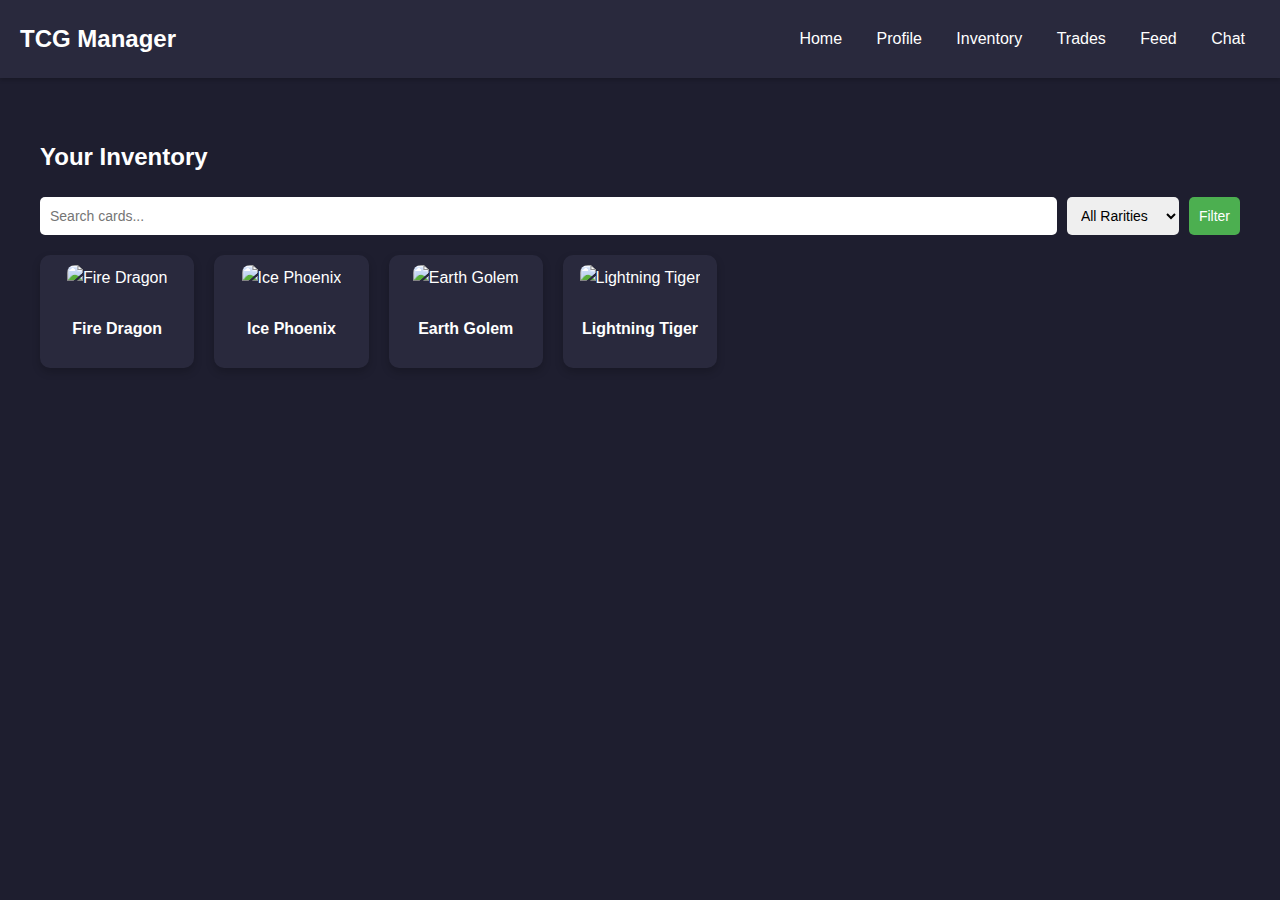
==== inventory.html @ 62a5a890 ""yes"" ====
<!DOCTYPE html>
<html lang="en">
<head>
    <meta charset="UTF-8">
    <meta name="viewport" content="width=device-width, initial-scale=1.0">
    <title>Inventory - TCG Manager</title>
    <style>
        :root {
            --background-dark: #1e1e2f;
            --text-light: #ffffff;
            --primary-color: #4caf50;
            --secondary-color: #29293d;
            --highlight-color: #6fdc8c;
        }

        body {
            margin: 0;
            font-family: 'Roboto', Arial, sans-serif;
            background-color: var(--background-dark);
            color: var(--text-light);
            line-height: 1.6;
        }

        header {
            display: flex;
            justify-content: space-between;
            align-items: center;
            padding: 20px;
            background-color: var(--secondary-color);
            box-shadow: 0 2px 4px rgba(0, 0, 0, 0.2);
        }

        header h1 {
            margin: 0;
            font-size: 24px;
        }

        nav a {
            margin: 0 15px;
            text-decoration: none;
            color: var(--text-light);
            font-size: 16px;
            transition: color 0.2s;
        }

        nav a:hover {
            color: var(--highlight-color);
        }

        .container {
            padding: 40px 20px;
            max-width: 1200px;
            margin: 0 auto;
        }

        .controls {
            display: flex;
            gap: 10px;
            margin-bottom: 20px;
        }

        .controls input, .controls select, .controls button {
            padding: 10px;
            border: none;
            border-radius: 5px;
            font-size: 14px;
        }

        .controls input {
            flex: 1;
        }

        .inventory-grid {
            display: grid;
            grid-template-columns: repeat(auto-fill, minmax(150px, 1fr));
            gap: 20px;
        }

        .card-item {
            background-color: var(--secondary-color);
            padding: 10px;
            border-radius: 10px;
            box-shadow: 0 4px 8px rgba(0, 0, 0, 0.2);
            text-align: center;
            cursor: pointer;
            transition: transform 0.2s;
        }

        .card-item:hover {
            transform: scale(1.05);
            background-color: #333;
        }

        .card-item img {
            max-width: 100%;
            height: auto;
            margin-bottom: 10px;
            border-radius: 8px;
        }

        button {
            background-color: var(--primary-color);
            border: none;
            color: var(--text-light);
            padding: 10px 20px;
            border-radius: 5px;
            cursor: pointer;
            font-size: 14px;
            transition: background-color 0.3s;
        }

        button:hover {
            background-color: var(--highlight-color);
        }

        .modal {
            display: none;
            position: fixed;
            top: 50%;
            left: 50%;
            transform: translate(-50%, -50%);
            background: var(--secondary-color);
            color: var(--text-light);
            padding: 20px;
            border-radius: 8px;
            box-shadow: 0 4px 6px rgba(0, 0, 0, 0.2);
            width: 80%;
            max-width: 400px;
        }

        .modal.active {
            display: block;
        }

        .modal-header {
            display: flex;
            justify-content: space-between;
        }
    </style>
</head>
<body>
    <header>
        <h1>TCG Manager</h1>
        <nav>
            <a href="index.html">Home</a>
            <a href="profile.html">Profile</a>
            <a href="inventory.html">Inventory</a>
            <a href="trades.html">Trades</a>
            <a href="feed.html">Feed</a>
            <a href="chat.html">Chat</a>
        </nav>
    </header>

    <div class="container">
        <h2>Your Inventory</h2>
        <div class="controls">
            <input type="text" id="search-bar" placeholder="Search cards...">
            <select id="rarity-filter">
                <option value="">All Rarities</option>
                <option value="Common">Common</option>
                <option value="Uncommon">Uncommon</option>
                <option value="Rare">Rare</option>
                <option value="Epic">Epic</option>
            </select>
            <button onclick="applyFilters()">Filter</button>
        </div>
        <div class="inventory-grid" id="inventory-grid">
            <!-- Cards will be dynamically populated here -->
        </div>
    </div>

    <div class="modal" id="card-modal">
        <div class="modal-header">
            <h3 id="card-name">Card Name</h3>
            <button onclick="closeModal('card-modal')">Close</button>
        </div>
        <div class="modal-body">
            <img id="card-image" src="#" alt="Card Image">
            <p id="card-description">Card Description</p>
            <p><strong>Rarity:</strong> <span id="card-rarity">Common</span></p>
        </div>
    </div>

    <script>
        const inventory = [
            { 
                id: 1, 
                name: "Fire Dragon", 
                image: "https://via.placeholder.com/150?text=Fire+Dragon", 
                description: "A fiery dragon that burns all in its path.", 
                rarity: "Rare" 
            },
            { 
                id: 2, 
                name: "Ice Phoenix", 
                image: "https://via.placeholder.com/150?text=Ice+Phoenix", 
                description: "A mythical phoenix that freezes everything.", 
                rarity: "Epic" 
            },
            { 
                id: 3, 
                name: "Earth Golem", 
                image: "https://via.placeholder.com/150?text=Earth+Golem", 
                description: "A powerful golem made of solid rock.", 
                rarity: "Uncommon" 
            },
            {
                id: 4,
                name: "Lightning Tiger",
                image: "https://via.placeholder.com/150?text=Lightning+Tiger",
                description: "A tiger that controls lightning.",
                rarity: "Common"
            }
        ];

        function loadInventory(cards) {
            const inventoryGrid = document.getElementById('inventory-grid');
            inventoryGrid.innerHTML = ''; // Clear existing cards
            cards.forEach(card => {
                const cardElement = document.createElement('div');
                cardElement.className = 'card-item';
                cardElement.innerHTML = `
                    <img src="${card.image}" alt="${card.name}">
                    <p><strong>${card.name}</strong></p>
                `;
                cardElement.onclick = () => showCardDetails(card);
                inventoryGrid.appendChild(cardElement);
            });
        }

        function showCardDetails(card) {
            document.getElementById('card-name').textContent = card.name;
            document.getElementById('card-image').src = card.image;
            document.getElementById('card-description').textContent = card.description;
            document.getElementById('card-rarity').textContent = card.rarity;
            openModal('card-modal');
        }

        function openModal(id) {
            document.getElementById(id).classList.add('active');
        }

        function closeModal(id) {
            document.getElementById(id).classList.remove('active');
        }

        function applyFilters() {
            const searchTerm = document.getElementById('search-bar').value.toLowerCase();
            const rarity = document.getElementById('rarity-filter').value;
            const filteredCards = inventory.filter(card => {
                const matchesSearch = card.name.toLowerCase().includes(searchTerm);
                const matchesRarity = rarity ? card.rarity === rarity : true;
                return matchesSearch && matchesRarity;
            });
            loadInventory(filteredCards);
        }

        // Load all cards initially
        loadInventory(inventory);
    </script>
</body>
</html>
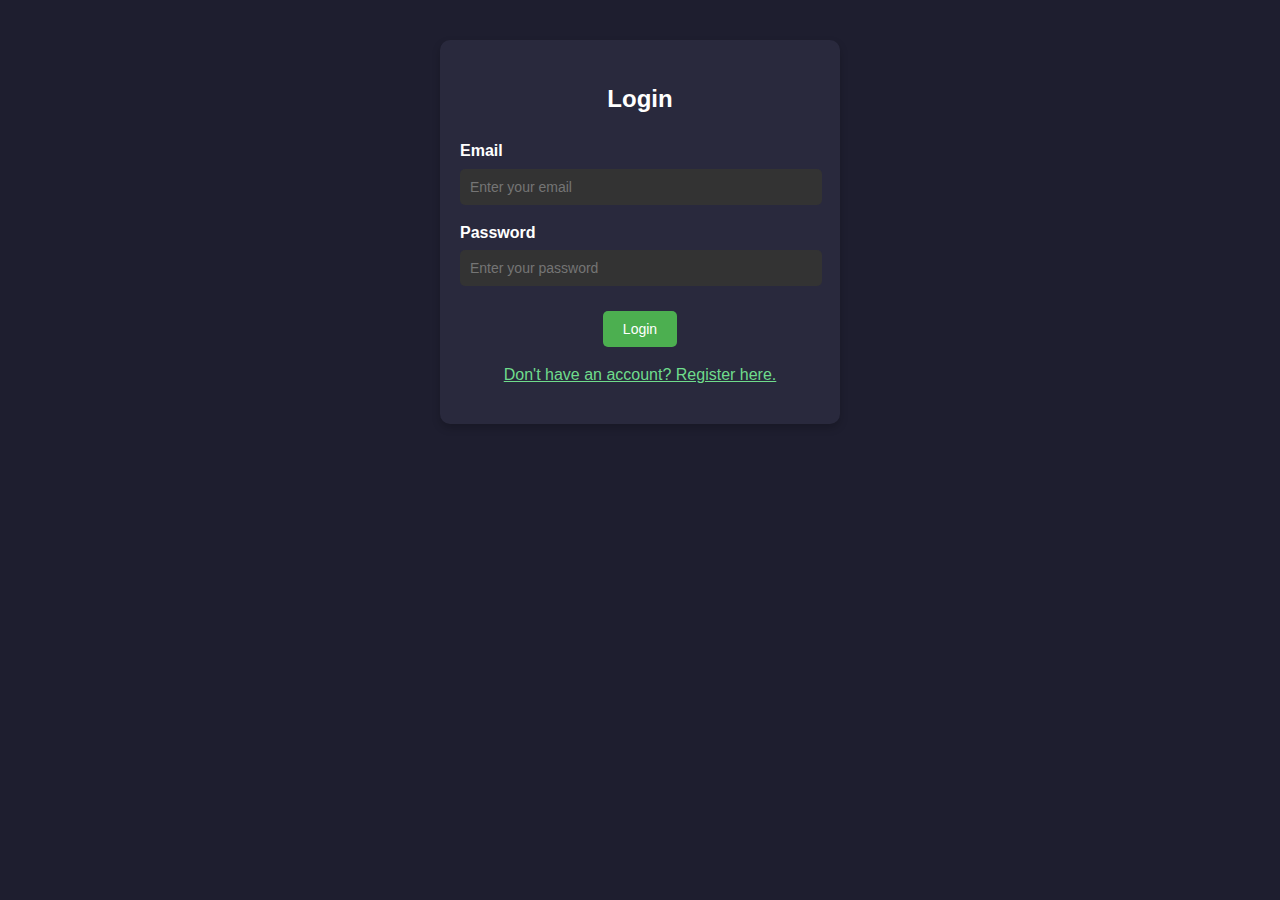
==== commit 2a27d242: "spliting html css and js" ====
--- a/inventory.html
+++ b/inventory.html
@@ -4,139 +4,7 @@
     <meta charset="UTF-8">
     <meta name="viewport" content="width=device-width, initial-scale=1.0">
     <title>Inventory - TCG Manager</title>
-    <style>
-        :root {
-            --background-dark: #1e1e2f;
-            --text-light: #ffffff;
-            --primary-color: #4caf50;
-            --secondary-color: #29293d;
-            --highlight-color: #6fdc8c;
-        }
-
-        body {
-            margin: 0;
-            font-family: 'Roboto', Arial, sans-serif;
-            background-color: var(--background-dark);
-            color: var(--text-light);
-            line-height: 1.6;
-        }
-
-        header {
-            display: flex;
-            justify-content: space-between;
-            align-items: center;
-            padding: 20px;
-            background-color: var(--secondary-color);
-            box-shadow: 0 2px 4px rgba(0, 0, 0, 0.2);
-        }
-
-        header h1 {
-            margin: 0;
-            font-size: 24px;
-        }
-
-        nav a {
-            margin: 0 15px;
-            text-decoration: none;
-            color: var(--text-light);
-            font-size: 16px;
-            transition: color 0.2s;
-        }
-
-        nav a:hover {
-            color: var(--highlight-color);
-        }
-
-        .container {
-            padding: 40px 20px;
-            max-width: 1200px;
-            margin: 0 auto;
-        }
-
-        .controls {
-            display: flex;
-            gap: 10px;
-            margin-bottom: 20px;
-        }
-
-        .controls input, .controls select, .controls button {
-            padding: 10px;
-            border: none;
-            border-radius: 5px;
-            font-size: 14px;
-        }
-
-        .controls input {
-            flex: 1;
-        }
-
-        .inventory-grid {
-            display: grid;
-            grid-template-columns: repeat(auto-fill, minmax(150px, 1fr));
-            gap: 20px;
-        }
-
-        .card-item {
-            background-color: var(--secondary-color);
-            padding: 10px;
-            border-radius: 10px;
-            box-shadow: 0 4px 8px rgba(0, 0, 0, 0.2);
-            text-align: center;
-            cursor: pointer;
-            transition: transform 0.2s;
-        }
-
-        .card-item:hover {
-            transform: scale(1.05);
-            background-color: #333;
-        }
-
-        .card-item img {
-            max-width: 100%;
-            height: auto;
-            margin-bottom: 10px;
-            border-radius: 8px;
-        }
-
-        button {
-            background-color: var(--primary-color);
-            border: none;
-            color: var(--text-light);
-            padding: 10px 20px;
-            border-radius: 5px;
-            cursor: pointer;
-            font-size: 14px;
-            transition: background-color 0.3s;
-        }
-
-        button:hover {
-            background-color: var(--highlight-color);
-        }
-
-        .modal {
-            display: none;
-            position: fixed;
-            top: 50%;
-            left: 50%;
-            transform: translate(-50%, -50%);
-            background: var(--secondary-color);
-            color: var(--text-light);
-            padding: 20px;
-            border-radius: 8px;
-            box-shadow: 0 4px 6px rgba(0, 0, 0, 0.2);
-            width: 80%;
-            max-width: 400px;
-        }
-
-        .modal.active {
-            display: block;
-        }
-
-        .modal-header {
-            display: flex;
-            justify-content: space-between;
-        }
-    </style>
+    <link rel="stylesheet" href="style/inventory.css">
 </head>
 <body>
     <header>
@@ -146,8 +14,6 @@
             <a href="profile.html">Profile</a>
             <a href="inventory.html">Inventory</a>
             <a href="trades.html">Trades</a>
-            <a href="feed.html">Feed</a>
-            <a href="chat.html">Chat</a>
         </nav>
     </header>
 
@@ -181,82 +47,6 @@
         </div>
     </div>
 
-    <script>
-        const inventory = [
-            { 
-                id: 1, 
-                name: "Fire Dragon", 
-                image: "https://via.placeholder.com/150?text=Fire+Dragon", 
-                description: "A fiery dragon that burns all in its path.", 
-                rarity: "Rare" 
-            },
-            { 
-                id: 2, 
-                name: "Ice Phoenix", 
-                image: "https://via.placeholder.com/150?text=Ice+Phoenix", 
-                description: "A mythical phoenix that freezes everything.", 
-                rarity: "Epic" 
-            },
-            { 
-                id: 3, 
-                name: "Earth Golem", 
-                image: "https://via.placeholder.com/150?text=Earth+Golem", 
-                description: "A powerful golem made of solid rock.", 
-                rarity: "Uncommon" 
-            },
-            {
-                id: 4,
-                name: "Lightning Tiger",
-                image: "https://via.placeholder.com/150?text=Lightning+Tiger",
-                description: "A tiger that controls lightning.",
-                rarity: "Common"
-            }
-        ];
-
-        function loadInventory(cards) {
-            const inventoryGrid = document.getElementById('inventory-grid');
-            inventoryGrid.innerHTML = ''; // Clear existing cards
-            cards.forEach(card => {
-                const cardElement = document.createElement('div');
-                cardElement.className = 'card-item';
-                cardElement.innerHTML = `
-                    <img src="${card.image}" alt="${card.name}">
-                    <p><strong>${card.name}</strong></p>
-                `;
-                cardElement.onclick = () => showCardDetails(card);
-                inventoryGrid.appendChild(cardElement);
-            });
-        }
-
-        function showCardDetails(card) {
-            document.getElementById('card-name').textContent = card.name;
-            document.getElementById('card-image').src = card.image;
-            document.getElementById('card-description').textContent = card.description;
-            document.getElementById('card-rarity').textContent = card.rarity;
-            openModal('card-modal');
-        }
-
-        function openModal(id) {
-            document.getElementById(id).classList.add('active');
-        }
-
-        function closeModal(id) {
-            document.getElementById(id).classList.remove('active');
-        }
-
-        function applyFilters() {
-            const searchTerm = document.getElementById('search-bar').value.toLowerCase();
-            const rarity = document.getElementById('rarity-filter').value;
-            const filteredCards = inventory.filter(card => {
-                const matchesSearch = card.name.toLowerCase().includes(searchTerm);
-                const matchesRarity = rarity ? card.rarity === rarity : true;
-                return matchesSearch && matchesRarity;
-            });
-            loadInventory(filteredCards);
-        }
-
-        // Load all cards initially
-        loadInventory(inventory);
-    </script>
+    <script src="script/inventory.js"></script>
 </body>
 </html>
--- a/style/inventory.css
+++ b/style/inventory.css
@@ -0,0 +1,132 @@
+
+:root {
+    --background-dark: #1e1e2f;
+    --text-light: #ffffff;
+    --primary-color: #4caf50;
+    --secondary-color: #29293d;
+    --highlight-color: #6fdc8c;
+}
+
+body {
+    margin: 0;
+    font-family: 'Roboto', Arial, sans-serif;
+    background-color: var(--background-dark);
+    color: var(--text-light);
+    line-height: 1.6;
+}
+
+header {
+    display: flex;
+    justify-content: space-between;
+    align-items: center;
+    padding: 20px;
+    background-color: var(--secondary-color);
+    box-shadow: 0 2px 4px rgba(0, 0, 0, 0.2);
+}
+
+header h1 {
+    margin: 0;
+    font-size: 24px;
+}
+
+nav a {
+    margin: 0 15px;
+    text-decoration: none;
+    color: var(--text-light);
+    font-size: 16px;
+    transition: color 0.2s;
+}
+
+nav a:hover {
+    color: var(--highlight-color);
+}
+
+.container {
+    padding: 40px 20px;
+    max-width: 1200px;
+    margin: 0 auto;
+}
+
+.controls {
+    display: flex;
+    gap: 10px;
+    margin-bottom: 20px;
+}
+
+.controls input, .controls select, .controls button {
+    padding: 10px;
+    border: none;
+    border-radius: 5px;
+    font-size: 14px;
+}
+
+.controls input {
+    flex: 1;
+}
+
+.inventory-grid {
+    display: grid;
+    grid-template-columns: repeat(auto-fill, minmax(150px, 1fr));
+    gap: 20px;
+}
+
+.card-item {
+    background-color: var(--secondary-color);
+    padding: 10px;
+    border-radius: 10px;
+    box-shadow: 0 4px 8px rgba(0, 0, 0, 0.2);
+    text-align: center;
+    cursor: pointer;
+    transition: transform 0.2s;
+}
+
+.card-item:hover {
+    transform: scale(1.05);
+    background-color: #333;
+}
+
+.card-item img {
+    max-width: 100%;
+    height: auto;
+    margin-bottom: 10px;
+    border-radius: 8px;
+}
+
+button {
+    background-color: var(--primary-color);
+    border: none;
+    color: var(--text-light);
+    padding: 10px 20px;
+    border-radius: 5px;
+    cursor: pointer;
+    font-size: 14px;
+    transition: background-color 0.3s;
+}
+
+button:hover {
+    background-color: var(--highlight-color);
+}
+
+.modal {
+    display: none;
+    position: fixed;
+    top: 50%;
+    left: 50%;
+    transform: translate(-50%, -50%);
+    background: var(--secondary-color);
+    color: var(--text-light);
+    padding: 20px;
+    border-radius: 8px;
+    box-shadow: 0 4px 6px rgba(0, 0, 0, 0.2);
+    width: 80%;
+    max-width: 400px;
+}
+
+.modal.active {
+    display: block;
+}
+
+.modal-header {
+    display: flex;
+    justify-content: space-between;
+}
